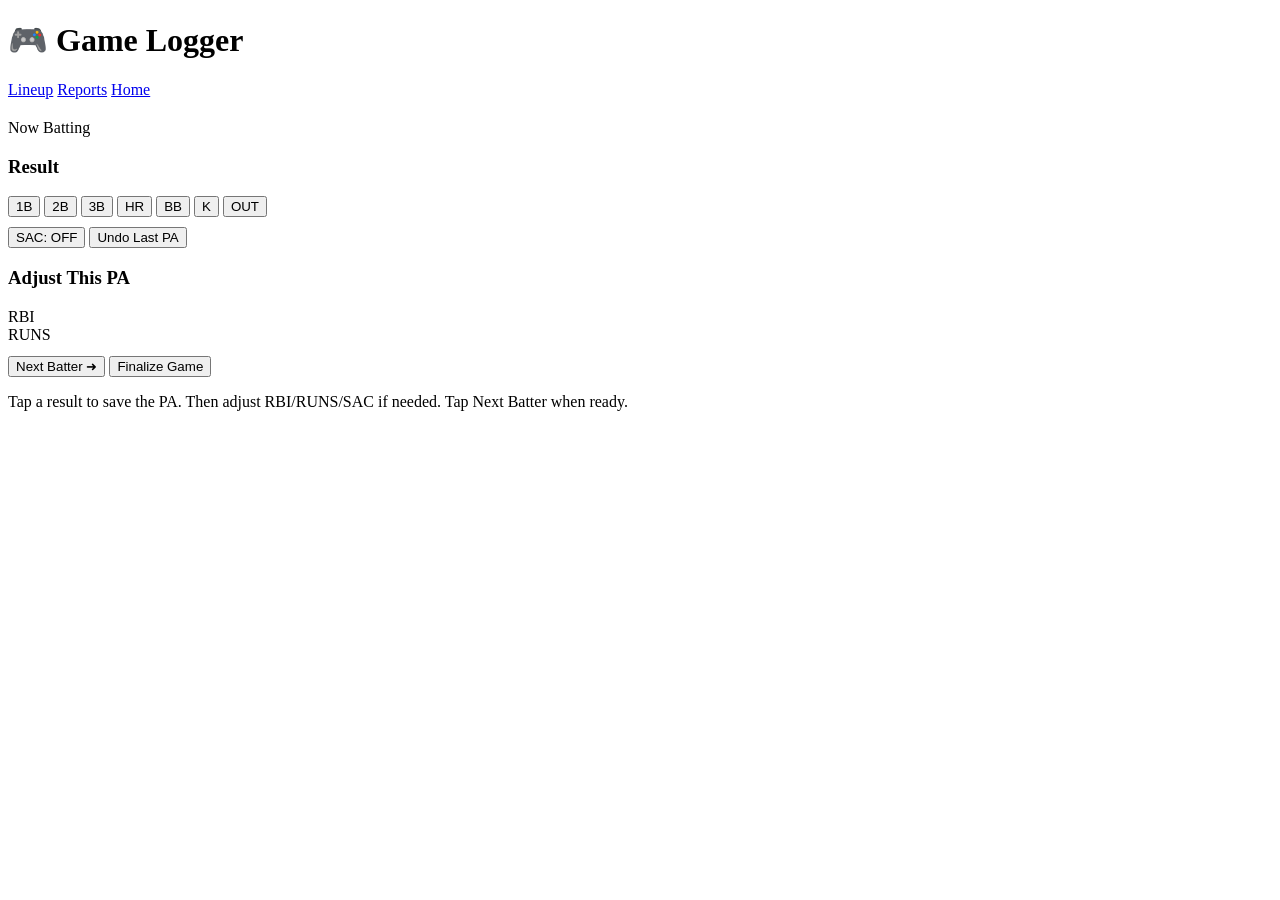
==== game.html @ 2662da84 "Add initial game.html structure and functionality" ====
<!DOCTYPE html>
<html lang="en">
<head>
  <meta charset="UTF-8" />
  <meta name="viewport" content="width=device-width, initial-scale=1.0" />
  <title>Game Logger</title>
  <link rel="stylesheet" href="./style.css" />
</head>
<body>
  <header class="topbar">
    <h1>🎮 Game Logger</h1>
    <nav class="topnav">
      <a href="./lineup.html">Lineup</a>
      <a href="./reports.html">Reports</a>
      <a href="./index.html">Home</a>
    </nav>
  </header>

  <main class="container">
    <section class="card">
      <h2 id="gameTitle"></h2>

      <div class="now-batting">
        <div class="label">Now Batting</div>
        <div id="batterName" class="batter"></div>
        <div id="batterSpot" class="muted"></div>
      </div>

      <div class="grid">
        <div class="block">
          <h3>Result</h3>
          <div class="btn-grid">
            <button class="big" data-res="1B">1B</button>
            <button class="big" data-res="2B">2B</button>
            <button class="big" data-res="3B">3B</button>
            <button class="big" data-res="HR">HR</button>
            <button class="big" data-res="BB">BB</button>
            <button class="big" data-res="K">K</button>
            <button class="big" data-res="OUT">OUT</button>
          </div>

          <div class="row" style="margin-top:10px;">
            <button id="sacBtn" class="btn toggle">SAC: OFF</button>
            <button id="undoBtn" class="btn ghost">Undo Last PA</button>
          </div>

          <p id="savedMsg" class="hint" style="display:none;">✅ Saved</p>
        </div>

        <div class="block">
          <h3>Adjust This PA</h3>

          <div class="picker">
            <div class="picker-label">RBI</div>
            <div id="rbiPicker" class="seg"></div>
          </div>

          <div class="picker">
            <div class="picker-label">RUNS</div>
            <div id="runsPicker" class="seg"></div>
          </div>

          <div class="row" style="margin-top:12px;">
            <button id="nextBatterBtn" class="btn primary">Next Batter ➜</button>
            <button id="finalBtn" class="btn danger">Finalize Game</button>
          </div>

          <p class="muted">Tap a result to save the PA. Then adjust RBI/RUNS/SAC if needed. Tap Next Batter when ready.</p>
        </div>
      </div>
    </section>
  </main>

  <script src="./app.js"></script>
  <script src="./stats.js"></script>
  <script>
    const gameId = App.getCurrentGameId();
    const game = App.getGame(gameId);
    if (!game) window.location.href = "./index.html";

    document.getElementById("gameTitle").textContent =
      `${game.date || ""} vs ${game.opponent || "Opponent"}` + (game.location ? ` • ${game.location}` : "");

    let sacOn = false;
    let lastEventId = null;

    function makeSeg(elId, onPick){
      const el = document.getElementById(elId);
      el.innerHTML = "";
      for (let i=0;i<=4;i++){
        const b = document.createElement("button");
        b.className = "seg-btn";
        b.textContent = String(i);
        b.dataset.val = String(i);
        b.addEventListener("click", () => onPick(i));
        el.appendChild(b);
      }
    }

    function setSegValue(elId, val){
      const el = document.getElementById(elId);
      el.querySelectorAll(".seg-btn").forEach(b=>{
        b.classList.toggle("active", Number(b.dataset.val) === val);
      });
    }

    function showSaved(){
      const m = document.getElementById("savedMsg");
      m.style.display = "block";
      clearTimeout(showSaved._t);
      showSaved._t = setTimeout(()=> m.style.display="none", 700);
    }

    function getCurrentBatter(){
      const st = App.getGameState(gameId);
      const lineup = App.getLineup(gameId);
      const idx = Math.max(0, Math.min(st.batterIndex || 0, lineup.length-1));
      return { lineup, idx, playerId: lineup[idx] };
    }

    function renderBatter(){
      const { lineup, idx, playerId } = getCurrentBatter();
      const p = App.getPlayer(playerId);
      document.getElementById("batterName").textContent = p?.name || "Unknown";
      document.getElementById("batterSpot").textContent = `Spot: ${idx+1} of ${lineup.length}`;
    }

    function renderSac(){
      document.getElementById("sacBtn").textContent = sacOn ? "SAC: ON" : "SAC: OFF";
      document.getElementById("sacBtn").classList.toggle("on", sacOn);
    }

    function renderAdjusters(){
      if (!lastEventId){
        setSegValue("rbiPicker", 0);
        setSegValue("runsPicker", 0);
        return;
      }
      const ev = App.getEvent(lastEventId);
      setSegValue("rbiPicker", ev?.rbi ?? 0);
      setSegValue("runsPicker", ev?.runs ?? 0);
    }

    // build pickers
    makeSeg("rbiPicker", (v)=>{
      if (!lastEventId) return;
      App.updateEvent(lastEventId, { rbi: v });
      renderAdjusters();
    });
    makeSeg("runsPicker", (v)=>{
      if (!lastEventId) return;
      App.updateEvent(lastEventId, { runs: v });
      renderAdjusters();
    });

    // result buttons: save immediately
    document.querySelectorAll("[data-res]").forEach(btn=>{
      btn.addEventListener("click", ()=>{
        const res = btn.dataset.res;

        const { playerId } = getCurrentBatter();
        if (!playerId) return alert("Lineup is empty. Go back to Lineup.");

        const isSac = sacOn && res === "OUT";
        const outType = (res === "K") ? "K" : null;

        const ev = App.addEvent({
          gameId,
          playerId,
          result: res,
          outType,
          sac: isSac,
          rbi: 0,
          runs: 0
        });

        lastEventId = ev.id;
        showSaved();
        renderAdjusters();

        // SAC auto resets after recording
        if (sacOn) {
          sacOn = false;
          renderSac();
        }
      });
    });

    document.getElementById("sacBtn").addEventListener("click", ()=>{
      sacOn = !sacOn;
      renderSac();
    });

    document.getElementById("undoBtn").addEventListener("click", ()=>{
      if (!lastEventId) return;
      App.deleteEvent(lastEventId);
      lastEventId = null;
      renderAdjusters();
      alert("Last PA removed.");
    });

    document.getElementById("nextBatterBtn").addEventListener("click", ()=>{
      App.advanceBatter(gameId);
      lastEventId = null; // clear selection so you don't edit the previous PA by mistake
      renderBatter();
      renderAdjusters();
    });

    document.getElementById("finalBtn").addEventListener("click", ()=>{
      App.finalizeGame(gameId);
      alert("Game finalized. You can still view it in reports.");
      window.location.href = "./reports.html";
    });

    // init state if needed
    App.initGameState(gameId);
    renderSac();
    renderBatter();
    renderAdjusters();
  </script>
</body>
</html>
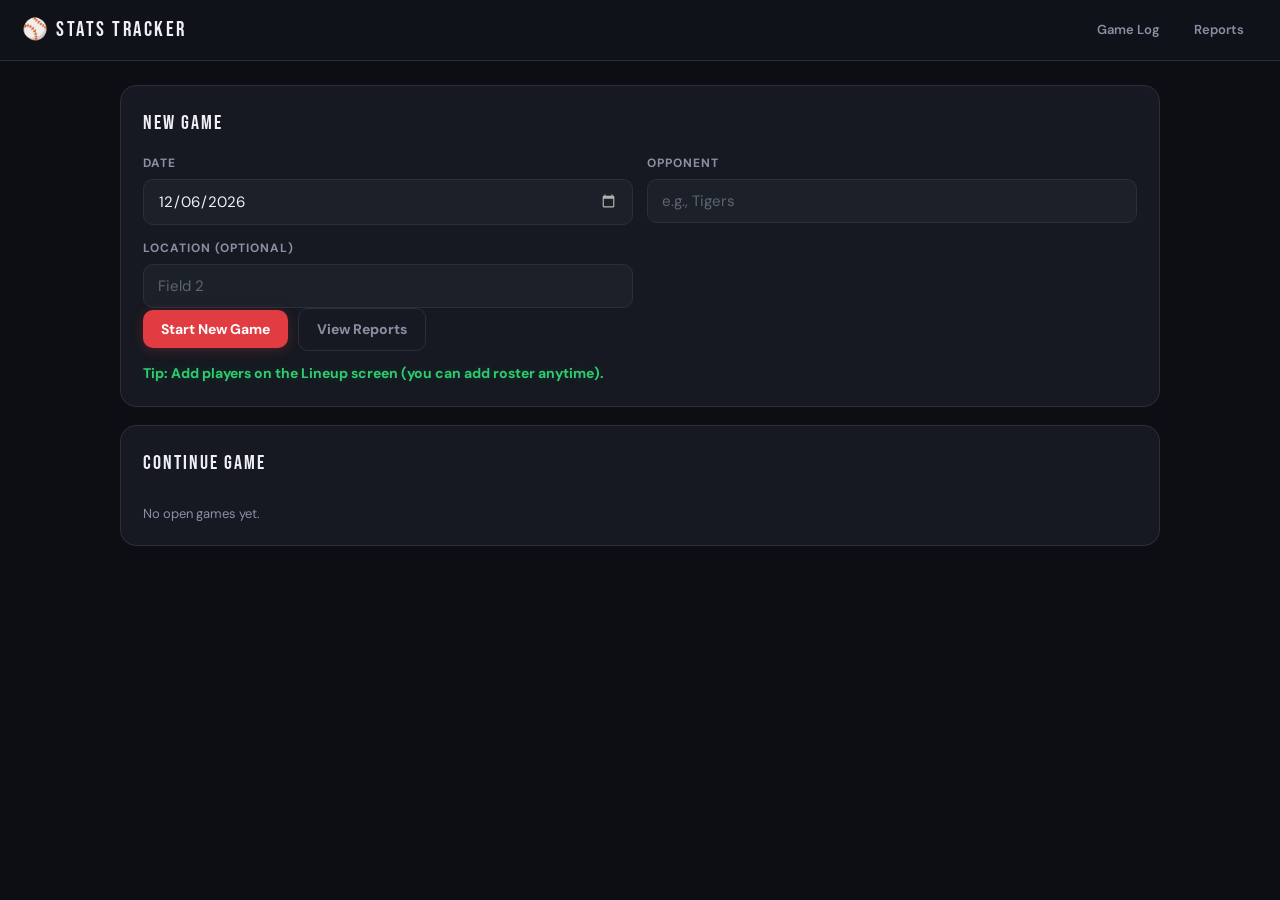
==== commit 758628a8: "Update game.html for improved functionality and UI" ====
--- a/game.html
+++ b/game.html
@@ -2,7 +2,7 @@
 <html lang="en">
 <head>
   <meta charset="UTF-8" />
-  <meta name="viewport" content="width=device-width, initial-scale=1.0" />
+  <meta name="viewport" content="win=device-width, initial-scale=1.0" />
   <title>Game Logger</title>
   <link rel="stylesheet" href="./style.css" />
 </head>
@@ -41,10 +41,10 @@
 
           <div class="row" style="margin-top:10px;">
             <button id="sacBtn" class="btn toggle">SAC: OFF</button>
-            <button id="undoBtn" class="btn ghost">Undo Last PA</button>
-          </div>
-
-          <p id="savedMsg" class="hint" style="display:none;">✅ Saved</p>
+            <button id="clearBtn" class="btn ghost">Clear</button>
+          </div>
+
+          <p id="selectedMsg" class="hint" style="display:none;">✓ Selected</p>
         </div>
 
         <div class="block">
@@ -61,11 +61,14 @@
           </div>
 
           <div class="row" style="margin-top:12px;">
-            <button id="nextBatterBtn" class="btn primary">Next Batter ➜</button>
+            <button id="prevBatterBtn" class="btn ghost">← Previous</button>
+            <button id="nextBatterBtn" class="btn primary">Next Batter →</button>
+          </div>
+          <div class="row" style="margin-top:8px;">
             <button id="finalBtn" class="btn danger">Finalize Game</button>
           </div>
 
-          <p class="muted">Tap a result to save the PA. Then adjust RBI/RUNS/SAC if needed. Tap Next Batter when ready.</p>
+          <p class="muted">Select result, adjust RBI/RUNS/SAC, then tap Next Batter to save.</p>
         </div>
       </div>
     </section>
@@ -82,7 +85,29 @@
       `${game.date || ""} vs ${game.opponent || "Opponent"}` + (game.location ? ` • ${game.location}` : "");
 
     let sacOn = false;
-    let lastEventId = null;
+    let currentResult = null;  // tracks selected result (not saved yet)
+    let currentRBI = 0;
+    let currentRUNS = 0;
+
+    // map batter index -> event ID for previously saved PAs
+    let batterEventMap = {};
+
+    function loadBatterEventMap(){
+      batterEventMap = {};
+      const lineup = App.getLineup(gameId);
+      const events = App.getEvents().filter(e => e.gameId === gameId);
+      
+      // Build a map: for each batter position, store the most recent event ID
+      // We'll use a simple approach: group events by playerId, then associate with lineup index
+      lineup.forEach((playerId, idx) => {
+        const playerEvents = events.filter(e => e.playerId === playerId);
+        if(playerEvents.length > 0){
+          // Get the most recent event for this player in this game
+          const sorted = playerEvents.sort((a,b)=> (b.ts||0)-(a.ts||0));
+          batterEventMap[idx] = sorted[0].id;
+        }
+      });
+    }
 
     function makeSeg(elId, onPick){
       const el = document.getElementById(elId);
@@ -98,17 +123,16 @@
     }
 
     function setSegValue(elId, val){
-      const el = document.getElementById(elId);
-      el.querySelectorAll(".seg-btn").forEach(b=>{
+      document.getElementById(elId).querySelectorAll(".seg-btn").forEach(b=>{
         b.classList.toggle("active", Number(b.dataset.val) === val);
       });
     }
 
-    function showSaved(){
-      const m = document.getElementById("savedMsg");
+    function showSelected(){
+      const m = document.getElementById("selectedMsg");
       m.style.display = "block";
-      clearTimeout(showSaved._t);
-      showSaved._t = setTimeout(()=> m.style.display="none", 700);
+      clearTimeout(showSelected._t);
+      showSelected._t = setTimeout(()=> m.style.display="none", 700);
     }
 
     function getCurrentBatter(){
@@ -123,6 +147,55 @@
       const p = App.getPlayer(playerId);
       document.getElementById("batterName").textContent = p?.name || "Unknown";
       document.getElementById("batterSpot").textContent = `Spot: ${idx+1} of ${lineup.length}`;
+      
+      // Load any existing event for this batter position
+      loadPreviousPA(idx);
+    }
+
+    function loadPreviousPA(batterIdx){
+      // Check if this batter already has a saved PA
+      const eventId = batterEventMap[batterIdx];
+      if(!eventId){
+        // No previous PA - clear selection
+        clearSelection();
+        return;
+      }
+
+      const ev = App.getEvent(eventId);
+      if(!ev){
+        clearSelection();
+        return;
+      }
+
+      // Load the saved PA into current selection
+      currentResult = ev.result;
+      currentRBI = ev.rbi || 0;
+      currentRUNS = ev.runs || 0;
+      sacOn = ev.sac || false;
+
+      // Update UI
+      highlightResult(currentResult);
+      setSegValue("rbiPicker", currentRBI);
+      setSegValue("runsPicker", currentRUNS);
+      renderSac();
+    }
+
+    function clearSelection(){
+      currentResult = null;
+      currentRBI = 0;
+      currentRUNS = 0;
+      sacOn = false;
+      
+      document.querySelectorAll(".big").forEach(b => b.classList.remove("selected"));
+      setSegValue("rbiPicker", 0);
+      setSegValue("runsPicker", 0);
+      renderSac();
+    }
+
+    function highlightResult(res){
+      document.querySelectorAll(".big").forEach(b => {
+        b.classList.toggle("selected", b.dataset.res === res);
+      });
     }
 
     function renderSac(){
@@ -130,80 +203,90 @@
       document.getElementById("sacBtn").classList.toggle("on", sacOn);
     }
 
-    function renderAdjusters(){
-      if (!lastEventId){
-        setSegValue("rbiPicker", 0);
-        setSegValue("runsPicker", 0);
-        return;
-      }
-      const ev = App.getEvent(lastEventId);
-      setSegValue("rbiPicker", ev?.rbi ?? 0);
-      setSegValue("runsPicker", ev?.runs ?? 0);
-    }
-
     // build pickers
     makeSeg("rbiPicker", (v)=>{
-      if (!lastEventId) return;
-      App.updateEvent(lastEventId, { rbi: v });
-      renderAdjusters();
+      currentRBI = v;
+      setSegValue("rbiPicker", v);
     });
     makeSeg("runsPicker", (v)=>{
-      if (!lastEventId) return;
-      App.updateEvent(lastEventId, { runs: v });
-      renderAdjusters();
-    });
-
-    // result buttons: save immediately
+      currentRUNS = v;
+      setSegValue("runsPicker", v);
+    });
+
+    // result buttons: just select (don't save yet)
     document.querySelectorAll("[data-res]").forEach(btn=>{
       btn.addEventListener("click", ()=>{
-        const res = btn.dataset.res;
-
-        const { playerId } = getCurrentBatter();
-        if (!playerId) return alert("Lineup is empty. Go back to Lineup.");
-
-        const isSac = sacOn && res === "OUT";
-        const outType = (res === "K") ? "K" : null;
-
+        currentResult = btn.dataset.res;
+        highlightResult(currentResult);
+        showSelected();
+      });
+    });
+
+    document.getElementById("sacBtn").addEventListener("click", ()=>{
+      sacOn = !sacOn;
+      renderSac();
+    });
+
+    document.getElementById("clearBtn").addEventListener("click", ()=>{
+      clearSelection();
+    });
+
+    document.getElementById("nextBatterBtn").addEventListener("click", ()=>{
+      const { idx, playerId } = getCurrentBatter();
+      
+      if(!currentResult){
+        alert("Please select a result first.");
+        return;
+      }
+
+      if(!playerId){
+        alert("Lineup is empty. Go back to Lineup.");
+        return;
+      }
+
+      // Check if there's already a saved PA for this batter
+      const existingEventId = batterEventMap[idx];
+      
+      if(existingEventId){
+        // Update existing event
+        App.updateEvent(existingEventId, {
+          result: currentResult,
+          outType: currentResult === "K" ? "K" : null,
+          sac: sacOn && currentResult === "OUT",
+          rbi: currentRBI,
+          runs: currentRUNS
+        });
+      } else {
+        // Create new event
         const ev = App.addEvent({
           gameId,
           playerId,
-          result: res,
-          outType,
-          sac: isSac,
-          rbi: 0,
-          runs: 0
+          result: currentResult,
+          outType: currentResult === "K" ? "K" : null,
+          sac: sacOn && currentResult === "OUT",
+          rbi: currentRBI,
+          runs: currentRUNS
         });
-
-        lastEventId = ev.id;
-        showSaved();
-        renderAdjusters();
-
-        // SAC auto resets after recording
-        if (sacOn) {
-          sacOn = false;
-          renderSac();
-        }
-      });
-    });
-
-    document.getElementById("sacBtn").addEventListener("click", ()=>{
-      sacOn = !sacOn;
-      renderSac();
-    });
-
-    document.getElementById("undoBtn").addEventListener("click", ()=>{
-      if (!lastEventId) return;
-      App.deleteEvent(lastEventId);
-      lastEventId = null;
-      renderAdjusters();
-      alert("Last PA removed.");
-    });
-
-    document.getElementById("nextBatterBtn").addEventListener("click", ()=>{
+        batterEventMap[idx] = ev.id;
+      }
+
+      // Advance to next batter
       App.advanceBatter(gameId);
-      lastEventId = null; // clear selection so you don't edit the previous PA by mistake
+      clearSelection();
       renderBatter();
-      renderAdjusters();
+    });
+
+    document.getElementById("prevBatterBtn").addEventListener("click", ()=>{
+      const lineup = App.getLineup(gameId);
+      if(!lineup.length) return;
+      
+      const st = App.getGameState(gameId);
+      const currentIdx = st.batterIndex || 0;
+      const prevIdx = (currentIdx - 1 + lineup.length) % lineup.length;
+      
+      App.setGameState(gameId, { batterIndex: prevIdx });
+      clearSelection();
+      renderBatter();
     });
 
     document.getElementById("finalBtn").addEventListener("click", ()=>{
@@ -214,9 +297,9 @@
 
     // init state if needed
     App.initGameState(gameId);
+    loadBatterEventMap();
     renderSac();
     renderBatter();
-    renderAdjusters();
   </script>
 </body>
 </html>
--- a/style.css
+++ b/style.css
@@ -0,0 +1,273 @@
+@import url('https://fonts.googleapis.com/css2?family=Bebas+Neue&family=DM+Sans:wght@400;500;600;700&display=swap');
+
+:root{
+  --bg:#0c0e14;
+  --card:#161921;
+  --card-alt:#1c2029;
+  --border:#2a2f3d;
+  --border-hover:#3d4358;
+  --text:#eef0f5;
+  --muted:#8a90a4;
+  --accent:#e03c41;
+  --accent-glow:rgba(224,60,65,0.25);
+  --green:#2ecc71;
+  --green-glow:rgba(46,204,113,0.2);
+  --gold:#f0c040;
+  --gold-glow:rgba(240,192,64,0.2);
+  --blue:#4a9eff;
+  --blue-glow:rgba(74,158,255,0.15);
+}
+
+*{ box-sizing:border-box; margin:0; padding:0; }
+body{
+  font-family:'DM Sans',sans-serif;
+  background:var(--bg);
+  color:var(--text);
+  min-height:100vh;
+  line-height:1.5;
+  -webkit-font-smoothing:antialiased;
+}
+
+/* topbar */
+.topbar{
+  position:sticky; top:0; z-index:100;
+  background:rgba(18,20,27,0.82);
+  backdrop-filter:blur(14px);
+  border-bottom:1px solid var(--border);
+  padding:14px 22px;
+  display:flex; align-items:center; justify-content:space-between; gap:12px;
+}
+.topbar h1{ font-family:'Bebas Neue',sans-serif; font-size:21px; letter-spacing:2.5px; font-weight:400; }
+.topnav{ display:flex; gap:6px; }
+.topnav a{
+  text-decoration:none; color:var(--muted);
+  font-size:13px; font-weight:600;
+  padding:6px 14px; border-radius:20px;
+  transition:background .2s, color .2s;
+}
+.topnav a:hover{ background:var(--card-alt); color:var(--text); }
+
+/* layout */
+.container{ max-width:1080px; margin:0 auto; padding:24px 20px; }
+.two-col{ display:grid; grid-template-columns:1fr 1fr; gap:18px; }
+@media(max-width:760px){ .two-col{ grid-template-columns:1fr; } }
+
+/* cards */
+.card{
+  background:var(--card); border:1px solid var(--border);
+  border-radius:16px; padding:22px; margin-bottom:18px;
+  transition:border-color .25s;
+}
+.card:hover{ border-color:var(--border-hover); }
+h2{ font-family:'Bebas Neue',sans-serif; font-size:20px; font-weight:400; letter-spacing:2px; margin-bottom:16px; }
+h3{ font-size:13px; font-weight:700; color:var(--muted); text-transform:uppercase; letter-spacing:1.2px; margin:18px 0 10px; }
+
+.row{ display:flex; gap:10px; flex-wrap:wrap; align-items:center; }
+
+/* forms */
+.form-grid{ display:grid; grid-template-columns:1fr 1fr; gap:14px; }
+@media(max-width:600px){ .form-grid{ grid-template-columns:1fr; } }
+label{ display:flex; flex-direction:column; gap:7px; font-size:12px; font-weight:700; color:var(--muted); text-transform:uppercase; letter-spacing:1px; }
+input,.input{
+  background:var(--card-alt); border:1px solid var(--border);
+  border-radius:10px; padding:11px 14px;
+  font-size:15px; font-family:inherit; color:var(--text);
+  transition:border-color .2s, box-shadow .2s; outline:none; width:100%;
+}
+input:focus,.input:focus{ border-color:var(--blue); box-shadow:0 0 0 3px var(--blue-glow); }
+input::placeholder,.input::placeholder{ color:var(--muted); opacity:.6; }
+input[type="date"]::-webkit-calendar-picker-indicator{ filter:invert(0.7); cursor:pointer; }
+
+/* buttons */
+.btn{
+  border:none; border-radius:10px; padding:10px 18px;
+  font-family:inherit; font-size:14px; font-weight:700;
+  cursor:pointer; display:inline-flex; align-items:center; gap:6px;
+  text-decoration:none; transition:transform .1s, box-shadow .2s, background .2s, border-color .2s;
+}
+.btn:active{ transform:scale(.95); }
+.btn.primary{ background:var(--accent); color:#fff; box-shadow:0 2px 12px var(--accent-glow); }
+.btn.primary:hover{ background:#c9353a; box-shadow:0 4px 18px var(--accent-glow); }
+.btn.secondary{ background:var(--card-alt); color:var(--text); border:1px solid var(--border); }
+.btn.secondary:hover{ border-color:var(--border-hover); background:#232838; }
+.btn.danger{ background:rgba(224,60,65,.12); color:#ef5350; border:1px solid rgba(224,60,65,.28); }
+.btn.danger:hover{ background:rgba(224,60,65,.22); border-color:rgba(224,60,65,.45); }
+.btn.ghost{ background:transparent; color:var(--muted); border:1px solid var(--border); }
+.btn.ghost:hover{ color:var(--text); border-color:var(--border-hover); background:var(--card-alt); }
+.btn.toggle{ background:var(--card-alt); color:var(--muted); border:1px solid var(--border); }
+.btn.toggle.on{ background:var(--gold-glow); border-color:var(--gold); color:var(--gold); }
+
+/* list items */
+.list{ display:flex; flex-direction:column; gap:8px; }
+.list-item{
+  width:100%; text-align:left; background:var(--card-alt);
+  border:1px solid var(--border); border-radius:12px;
+  padding:14px 16px; display:flex; justify-content:space-between;
+  align-items:center; gap:12px; cursor:pointer; font-family:inherit;
+  color:var(--text); transition:border-color .2s, background .2s;
+}
+.list-item:hover{ border-color:var(--blue); background:rgba(74,158,255,.04); }
+.li-title{ font-weight:700; font-size:15px; }
+.li-sub{ color:var(--muted); font-size:13px; margin-top:3px; }
+.li-action{ color:var(--blue); font-weight:700; font-size:13px; }
+
+/* lineup */
+.lineup-row{
+  background:var(--card-alt); border:1px solid var(--border);
+  border-radius:12px; padding:11px 14px;
+  display:flex; align-items:center; justify-content:space-between;
+  gap:10px; margin-bottom:6px; transition:border-color .2s;
+}
+.lineup-row:hover{ border-color:var(--border-hover); }
+.lineup-num{ font-family:'Bebas Neue',sans-serif; font-size:21px; color:var(--accent); width:30px; text-align:center; }
+.lineup-name{ font-weight:600; font-size:15px; flex:1; }
+.lineup-actions{ display:flex; gap:6px; }
+.mini{
+  background:var(--card); border:1px solid var(--border); color:var(--muted);
+  border-radius:8px; width:30px; height:30px;
+  display:flex; align-items:center; justify-content:center;
+  cursor:pointer; font-size:14px; font-family:inherit;
+  transition:border-color .15s, color .15s, background .15s;
+}
+.mini:hover{ border-color:var(--border-hover); color:var(--text); background:var(--card-alt); }
+.mini.danger:hover{ border-color:rgba(224,60,65,.45); color:#ef5350; background:rgba(224,60,65,.08); }
+
+/* now batting */
+.now-batting{
+  background:linear-gradient(135deg,var(--card-alt),#1a1e28);
+  border:1px solid var(--border); border-radius:14px;
+  padding:18px 20px; margin:0 0 20px;
+  position:relative; overflow:hidden;
+}
+.now-batting::before{
+  content:''; position:absolute; left:-20px; top:0; bottom:0; width:60px;
+  background:linear-gradient(90deg,var(--accent-glow),transparent); pointer-events:none;
+}
+.now-batting .label{ font-size:11px; font-weight:700; color:var(--accent); text-transform:uppercase; letter-spacing:2px; margin-bottom:6px; position:relative; }
+.batter{ font-family:'Bebas Neue',sans-serif; font-size:38px; letter-spacing:1.5px; text-shadow:0 0 20px rgba(224,60,65,.3); position:relative; line-height:1.1; }
+
+/* game grid */
+.grid{ display:grid; grid-template-columns:1.15fr 1fr; gap:18px; }
+@media(max-width:760px){ .grid{ grid-template-columns:1fr; } }
+.block{ background:var(--card-alt); border:1px solid var(--border); border-radius:14px; padding:16px; }
+
+/* result buttons */
+.btn-grid{ display:grid; grid-template-columns:repeat(3,1fr); gap:8px; }
+.big{
+  background:var(--card); border:1px solid var(--border); border-radius:12px;
+  padding:18px 6px; font-family:'Bebas Neue',sans-serif;
+  font-size:22px; letter-spacing:1.5px; color:var(--text);
+  cursor:pointer; text-align:center;
+  transition:border-color .18s, background .18s, box-shadow .18s, transform .1s;
+}
+.big:active{ transform:scale(.93); }
+.big[data-res="1B"],.big[data-res="2B"],.big[data-res="3B"]{ border-color:rgba(46,204,113,.25); }
+.big[data-res="1B"]:hover,.big[data-res="2B"]:hover,.big[data-res="3B"]:hover{ border-color:var(--green); background:var(--green-glow); box-shadow:0 0 10px var(--green-glow); }
+.big[data-res="HR"]{ border-color:rgba(240,192,64,.3); }
+.big[data-res="HR"]:hover{ border-color:var(--gold); background:var(--gold-glow); box-shadow:0 0 14px var(--gold-glow); }
+.big[data-res="BB"]{ border-color:rgba(240,192,64,.25); }
+.big[data-res="BB"]:hover{ border-color:var(--gold); background:var(--gold-glow); box-shadow:0 0 10px var(--gold-glow); }
+.big[data-res="K"],.big[data-res="OUT"]{ border-color:rgba(224,60,65,.25); }
+.big[data-res="K"]:hover,.big[data-res="OUT"]:hover{ border-color:var(--accent); background:var(--accent-glow); box-shadow:0 0 10px var(--accent-glow); }
+
+/* seg pickers */
+.picker{ margin-top:14px; }
+.picker-label{ font-size:12px; font-weight:700; color:var(--muted); text-transform:uppercase; letter-spacing:1.2px; margin-bottom:8px; }
+.seg{ display:flex; gap:6px; }
+.seg-btn{
+  flex:1; min-width:40px; background:var(--card);
+  border:1px solid var(--border); border-radius:9px;
+  padding:11px 0; font-size:16px; font-weight:700;
+  font-family:inherit; color:var(--muted); cursor:pointer; text-align:center;
+  transition:background .15s, border-color .15s, color .15s, box-shadow .15s;
+}
+.seg-btn:hover{ border-color:var(--border-hover); color:var(--text); }
+.seg-btn.active{ background:var(--blue-glow); border-color:var(--blue); color:var(--blue); box-shadow:0 0 8px var(--blue-glow); }
+
+/* misc */
+.hint{ color:var(--green); font-weight:700; font-size:14px; margin-top:12px; text-shadow:0 0 8px var(--green-glow); }
+.muted{ color:var(--muted); font-size:13px; margin-top:10px; }
+
+/* reports table */
+.table-wrap{ overflow-x:auto; border-radius:12px; border:1px solid var(--border); margin-top:4px; }
+.tbl{ width:100%; border-collapse:collapse; min-width:900px; }
+.tbl th{
+  background:var(--card-alt); color:var(--muted);
+  font-size:11px; font-weight:700; text-transform:uppercase; letter-spacing:1px;
+  padding:11px 10px; text-align:center;
+  border-bottom:1px solid var(--border); position:sticky; top:0; z-index:1; white-space:nowrap;
+}
+.tbl th:first-child{ text-align:left; }
+.tbl th:nth-last-child(4),.tbl th:nth-last-child(1){ color:var(--green); }
+.tbl td{ padding:11px 10px; text-align:center; border-bottom:1px solid var(--border); font-size:14px; transition:background .15s; }
+.tbl td:first-child,.tbl td.left{ text-align:left; font-weight:700; }
+.tbl tr:last-child td{ border-bottom:none; }
+.tbl tbody tr:hover td{ background:rgba(74,158,255,.04); }
+.tbl td:nth-last-child(4),.tbl td:nth-last-child(1){ color:var(--green); font-weight:700; }
+
+/* scrollbar */
+::-webkit-scrollbar{ width:6px; height:6px; }
+::-webkit-scrollbar-track{ background:transparent; }
+::-webkit-scrollbar-thumb{ background:var(--border); border-radius:3px; }
+::-webkit-scrollbar-thumb:hover{ background:var(--border-hover); }
+
+/* tabs */
+.tabs{ display:flex; gap:6px; flex-wrap:wrap; margin:16px 0 20px; border-bottom:1px solid var(--border); padding-bottom:2px; }
+.tab-btn{
+  background:transparent; border:none; color:var(--muted);
+  font-family:inherit; font-size:13px; font-weight:600;
+  padding:8px 16px; border-radius:8px 8px 0 0;
+  cursor:pointer; transition:background .2s, color .2s, border-color .2s;
+  border-bottom:2px solid transparent; margin-bottom:-2px;
+}
+.tab-btn:hover{ color:var(--text); background:rgba(74,158,255,.04); }
+.tab-btn.active{ color:var(--blue); border-bottom-color:var(--blue); background:rgba(74,158,255,.08); }
+.tab-content{ display:none; }
+.tab-content.active{ display:block; }
+.game-header{ margin-bottom:14px; }
+.game-header h3{ margin:0; font-family:'Bebas Neue',sans-serif; font-size:18px; letter-spacing:1.5px; color:var(--text); }
+.game-header .muted{ margin-top:2px; }
+
+/* game log cards */
+.game-log-card{
+  background:var(--card-alt); border:1px solid var(--border);
+  border-radius:12px; padding:16px 18px;
+  margin-bottom:10px; cursor:pointer;
+  transition:border-color .2s, background .2s;
+}
+.game-log-card:hover{ border-color:var(--blue); background:rgba(74,158,255,.04); }
+.glc-opponent{ font-weight:700; font-size:16px; color:var(--text); margin-bottom:4px; }
+.glc-meta{ color:var(--muted); font-size:13px; }
+
+/* modal */
+.modal{
+  display:none; position:fixed; inset:0; z-index:1000;
+  background:rgba(0,0,0,0.75); backdrop-filter:blur(4px);
+  align-items:center; justify-content:center;
+  animation:fadeIn .15s ease;
+}
+.modal.show{ display:flex; }
+.modal-content{
+  background:var(--card); border:1px solid var(--border);
+  border-radius:16px; width:90%; max-width:480px;
+  box-shadow:0 8px 32px rgba(0,0,0,0.5);
+  animation:slideUp .2s ease;
+}
+.modal-header{
+  padding:20px 24px 16px; border-bottom:1px solid var(--border);
+  display:flex; align-items:center; justify-content:space-between;
+}
+.modal-header h2{ margin:0; font-family:'Bebas Neue',sans-serif; font-size:22px; letter-spacing:2px; }
+.modal-close{
+  background:transparent; border:none; color:var(--muted);
+  font-size:24px; cursor:pointer; width:32px; height:32px;
+  display:flex; align-items:center; justify-content:center;
+  border-radius:6px; transition:background .2s, color .2s;
+}
+.modal-close:hover{ background:var(--card-alt); color:var(--text); }
+.modal-body{ padding:20px 24px 24px; }
+.modal-body .muted{ margin-bottom:20px; }
+.modal-actions{ display:flex; flex-direction:column; gap:10px; }
+
+@keyframes fadeIn{ from{ opacity:0; } to{ opacity:1; } }
+@keyframes slideUp{ from{ transform:translateY(20px); opacity:0; } to{ transform:translateY(0); opacity:1; } }
